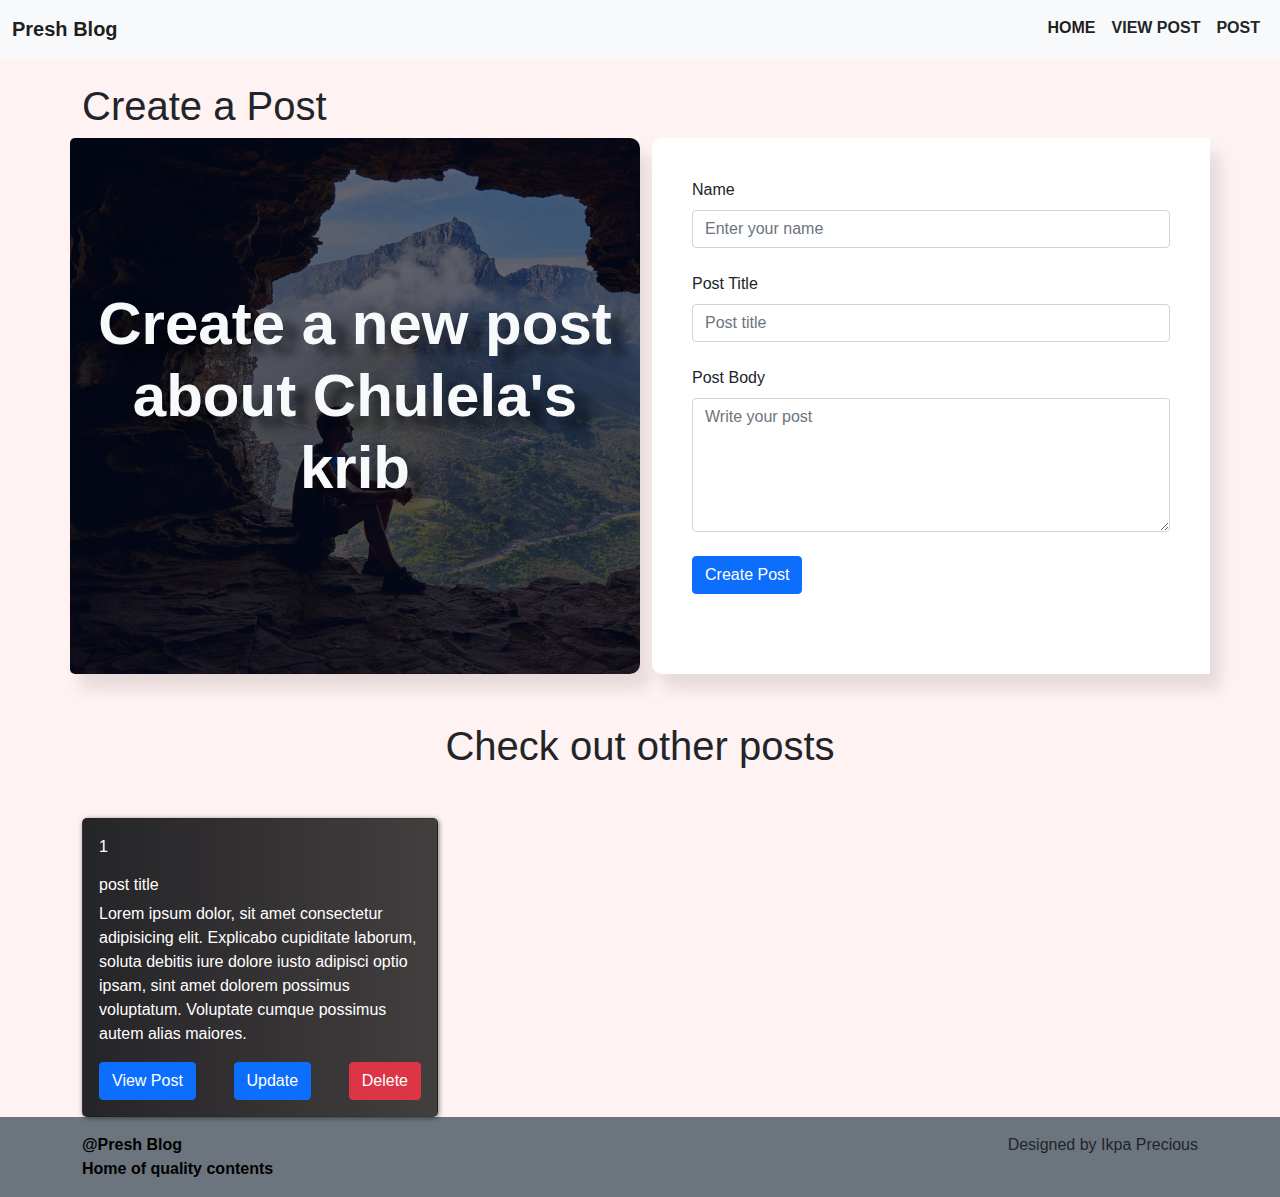
==== createpost.html @ c62d094a "Add files via upload" ====
<!DOCTYPE html>
<html lang="en">

<head>
    <meta charset="UTF-8">
    <meta http-equiv="X-UA-Compatible" content="IE=edge">
    <meta name="viewport" content="width=device-width, initial-scale=1.0">
    <link rel="stylesheet" href="./css/bootstrap.min.css">
    <link rel="stylesheet" href="./css/style.css">
    <link href="https://unpkg.com/aos@2.3.1/dist/aos.css" rel="stylesheet">
    <script src="https://unpkg.com/aos@2.3.1/dist/aos.js"></script>
    <title>Create Post</title>
</head>

<body style="background-color: #FFF2F2;">
    <header>
        <nav class="navbar navbar-expand-lg navbar-light bg-light">
            <div class="container-fluid">
                <a class="navbar-brand m-0 fw-bold" href="index.html">Presh Blog</a>
                <button class="navbar-toggler" type="button" data-bs-toggle="collapse"
                    data-bs-target="#navbarSupportedContent" aria-controls="navbarSupportedContent"
                    aria-expanded="false" aria-label="Toggle navigation">
                    <span class="navbar-toggler-icon"></span>
                </button>
                <div class="collapse navbar-collapse" id="navbarSupportedContent">
                    <ul class="navbar-nav ms-auto mb-2 mb-lg-0">
                        <li class="nav-item">
                            <a class="nav-link active fw-bold" aria-current="page" href="index.html">HOME</a>
                        </li>

                        <li class="nav-item ">
                            <a class="nav-link text-dark fw-bold" href="view.html">VIEW POST</a>
                        </li>
                        <li class="nav-item ">
                            <a class="nav-link text-dark fw-bold" href="post.html">POST</a>
                        </li>
                    </ul>
                </div>
            </div>
        </nav>
    </header>

    <div class="container pt-4">
        <h1>Create a Post</h1>
        <div class="row">
            <div class="col-lg-6 form-img">
                <h1 class="text-center form-img-text text-light">Create a new post about Chulela's krib</h1>
            </div>
            <div class="col-lg-6 outer-body pe-0">
                <div class="form-body h-100">
                    <form action="" id="post-form">
                        <label for="" class="form-label">Name</label> <br>
                        <input type="text" name="" id="post-name" required class="form-control"
                            placeholder="Enter your name"> <br>
                        <label for="" class="form-label">Post Title</label> <br>
                        <input type="text" name="" id="title" required class="form-control" placeholder="Post title">
                        <br>
                        <label for="" class="form-label"> Post Body</label> <br>
                        <textarea name="" id="body" rows="5" class="form-control" required
                            placeholder="Write your post"></textarea>
                        <button class="btn btn-primary mt-4" type="submit">Create Post</button>
                    </form>
                </div>
            </div>
            
        </div>

        <h1 class="text-center pt-5">Check out other posts</h1>
        <div class="card-section mt-5">
            <div class="row" id="post-holder">
                <div class="col-md-4">
                    <div class="card">
                        <div class="card-body">
                            <p>1</p>
                            <h6 id="post-title">post title</h6>
                            <p id="post-body">Lorem ipsum dolor, sit amet consectetur adipisicing elit. Explicabo
                                cupiditate laborum,
                                soluta debitis iure dolore iusto adipisci optio ipsam, sint amet dolorem possimus
                                voluptatum. Voluptate cumque possimus autem alias maiores.</p>
                            <div class="d-flex justify-content-between">
                                <a href="view.html" class="btn btn-primary">View Post</a>
                                <button class="btn btn-primary">Update</button>
                                <button class="btn btn-danger">Delete</button>
                            </div>
                        </div>
                    </div>
                </div>
            </div>
        </div>
    </div>

    <footer class="bg-secondary">
        <div class="container d-flex justify-content-between pt-3">
            <div>
                <p class="text-black fw-bold">@Presh Blog
                    <br> Home of quality contents
                </p>
            </div>
            <div class="text-center">
                <ul class="list-unstyled d-flex justify-content-center">
                    <li> <a href="https://www.facebook.com/ikpa.precious"> <i
                                class="bi bi-facebook text-black ms-3"></i></a></li>
                    <li> <a href="https://twitter.com/PreciousIkpa"> <i class="bi bi-twitter text-black ms-3"></i></a>
                    </li>
                    <li> <a href="https://www.linkedin.com/in/ikpa-precious-475675166/"> <i
                                class="bi bi-linkedin text-black ms-3"></i></a></li>
                    <li> <a href="https://github.com/Masterprecie"> <i class="bi bi-github text-black ms-3"></i></a>
                    </li>
                </ul>
            </div>
            <div>
                <p>Designed by Ikpa Precious </p>
            </div>

        </div>

    </footer>




    <script src="./js/bootstrap.min.js"></script>
    <script src="./js/app.js"></script>
</body>

</html>
---- css/style.css ----
*{
    margin: 0;
    padding: 0;
    box-sizing: border-box;
}

body{
    font-family: 'Raleway', sans-serif;
}
ul li::after{
    content: ''!important;
    width: 0%!important;
    height: 2px!important;
    background: #92403a!important;
    display: block!important;
    margin: auto!important;
    transition: 0.5s!important;
}
ul li:hover::after{
    width: 80%!important;
}

.landing {
    background-image: linear-gradient(rgba(4, 9, 30, 0.6), rgba(4, 9, 30, 0.7)), url(../images/background1.jpg);
    background-color: #f8dfdb;
    height: auto;
    width: 100%;
    background-position: center;
    background-size: cover;
    background-repeat: no-repeat;
    padding-bottom: 200px;
}

.landing h1{
    font-size: 200%!important;
    font-weight: 700;
}
.landing h2 {
    font-size: 50px;
    font-weight: 500;
}

@media (max-width: 769px) {
    .landing h1{
        font-size: 50px;
    }
    ul li::after{
        display: none!important;
    }
   .view-card {
    width: 100%!important;
    padding-bottom: 100px!important;
   }
   .post-cont{
    padding-top: 50px!important;
}
}

.landing h5{
    font-size: 30px;
    font-weight: 300;
    line-height: 1.5;
}

.card{
    background: linear-gradient(to right, #0f0f13e8, #030101be);
    border-radius: 5px;
    box-shadow: 1px 1px 5px rgba(0,0,0,0.5);
    color: white;
}

.form-body{
    background: #fff;
    padding: 40px;
    border-radius: 10px 0px 0px 10px;
    box-shadow: 10px 15px 15px rgba(0,0,0,0.1);
    margin-bottom: 40px;
}

.form-img{
    background-image: linear-gradient(rgba(4, 9, 30, 0.6), rgba(4, 9, 30, 0.7)), url(../images/bg-side-img.jpg);
    background-size: cover;
    border-radius: 5px 10px 10px 5px;
    box-shadow: 10px 15px 15px rgba(0,0,0,0.1);
}

.form-img-text{
    font-size: 60px;
    font-weight: 800;
    color: #fff;
    margin-top: 150px;
    text-shadow: 15px 10px 10px rgba(0,0,0,0.5);
}


.post-cont{
    padding-top: 150px;
}

@media (max-width: 769px) {
    
    .row{
        width: 100%;
        padding: 0px!important;
        margin: 0px;
    }
    .form-body {
        border-radius: 10px;
        width: 100%!important;
    }
    .form-img{
        display: none;
       
    }

    .outer-body{
        padding: 0px!important;
    }
}
    
@media (max-width:426px) {
    footer .container{ 
        flex-direction: column;
        text-align: center;
    }

}
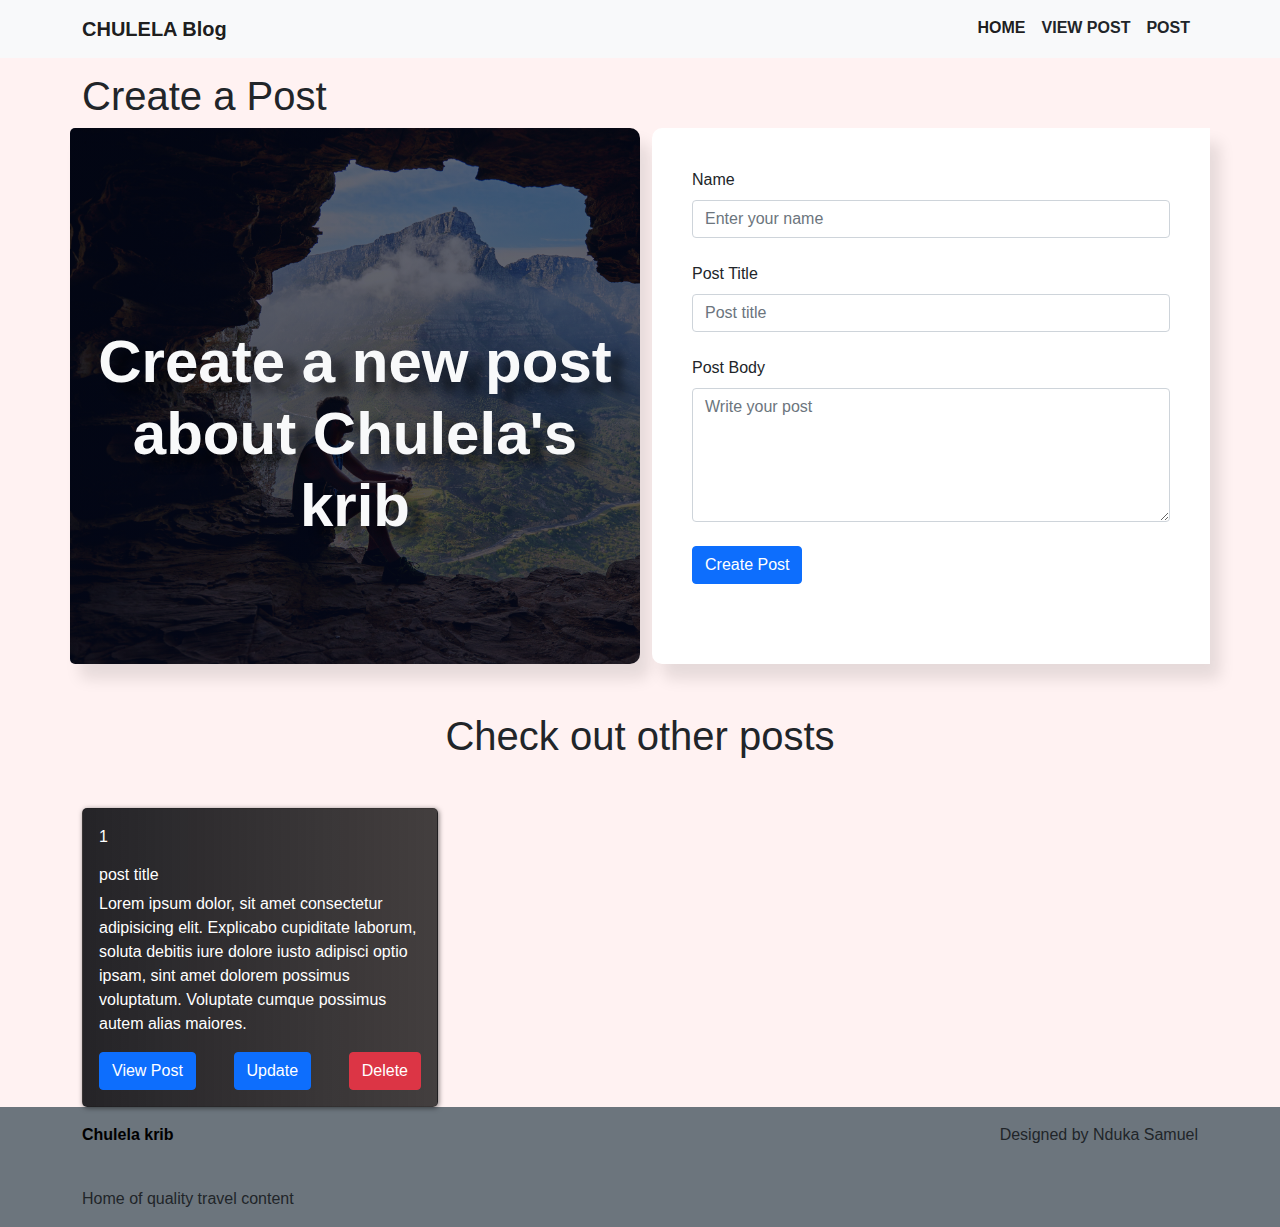
==== commit ba9d1d1c: "Add files via upload" ====
--- a/createpost.html
+++ b/createpost.html
@@ -14,12 +14,12 @@
 
 <body style="background-color: #FFF2F2;">
     <header>
-        <nav class="navbar navbar-expand-lg navbar-light bg-light">
-            <div class="container-fluid">
-                <a class="navbar-brand m-0 fw-bold" href="index.html">Presh Blog</a>
+        <nav class="navbar fixed-top navbar-expand-lg navbar-light bg-light">
+            <div class="container">
+                <a class="navbar-brand m-0 fw-bold" href="index.html">CHULELA Blog</a>
                 <button class="navbar-toggler" type="button" data-bs-toggle="collapse"
-                    data-bs-target="#navbarSupportedContent" aria-controls="navbarSupportedContent"
-                    aria-expanded="false" aria-label="Toggle navigation">
+                    data-bs-target="#navbarSupportedContent" aria-controls="navbarSupportedContent" aria-expanded="false"
+                    aria-label="Toggle navigation">
                     <span class="navbar-toggler-icon"></span>
                 </button>
                 <div class="collapse navbar-collapse" id="navbarSupportedContent">
@@ -27,12 +27,12 @@
                         <li class="nav-item">
                             <a class="nav-link active fw-bold" aria-current="page" href="index.html">HOME</a>
                         </li>
-
+    
                         <li class="nav-item ">
                             <a class="nav-link text-dark fw-bold" href="view.html">VIEW POST</a>
                         </li>
                         <li class="nav-item ">
-                            <a class="nav-link text-dark fw-bold" href="post.html">POST</a>
+                            <a class="nav-link text-dark fw-bold" href="createpost.html">POST</a>
                         </li>
                     </ul>
                 </div>
@@ -41,10 +41,10 @@
     </header>
 
     <div class="container pt-4">
-        <h1>Create a Post</h1>
+        <h1 class="mt-5">Create a Post</h1>
         <div class="row">
             <div class="col-lg-6 form-img">
-                <h1 class="text-center form-img-text text-light">Create a new post about Chulela's krib</h1>
+                <h1 class="text-center form-img-text text-light pt-5">Create a new post about Chulela's krib</h1>
             </div>
             <div class="col-lg-6 outer-body pe-0">
                 <div class="form-body h-100">
@@ -77,7 +77,7 @@
                                 cupiditate laborum,
                                 soluta debitis iure dolore iusto adipisci optio ipsam, sint amet dolorem possimus
                                 voluptatum. Voluptate cumque possimus autem alias maiores.</p>
-                            <div class="d-flex justify-content-between">
+                            <div class="d-flex justify-content-between others">
                                 <a href="view.html" class="btn btn-primary">View Post</a>
                                 <button class="btn btn-primary">Update</button>
                                 <button class="btn btn-danger">Delete</button>
@@ -92,28 +92,27 @@
     <footer class="bg-secondary">
         <div class="container d-flex justify-content-between pt-3">
             <div>
-                <p class="text-black fw-bold">@Presh Blog
-                    <br> Home of quality contents
+                <p class="text-black fw-bold">Chulela krib</p>
+                <br> Home of quality travel content
                 </p>
             </div>
             <div class="text-center">
                 <ul class="list-unstyled d-flex justify-content-center">
-                    <li> <a href="https://www.facebook.com/ikpa.precious"> <i
+                    <li> <a href="https://www.facebook.com/nsamc"> <i
                                 class="bi bi-facebook text-black ms-3"></i></a></li>
-                    <li> <a href="https://twitter.com/PreciousIkpa"> <i class="bi bi-twitter text-black ms-3"></i></a>
+                    <li> <a href="https://twitter.com/_nsamc"> <i class="bi bi-twitter text-black ms-3"></i></a>
                     </li>
-                    <li> <a href="https://www.linkedin.com/in/ikpa-precious-475675166/"> <i
+                    <li> <a href="https://www.linkedin.com/in/samuel-nduka-gmnse-639a4abb/"> <i
                                 class="bi bi-linkedin text-black ms-3"></i></a></li>
-                    <li> <a href="https://github.com/Masterprecie"> <i class="bi bi-github text-black ms-3"></i></a>
+                    <li> <a href="https://github.com/ndukasamuel"> <i class="bi bi-github text-black ms-3"></i></a>
                     </li>
                 </ul>
             </div>
             <div>
-                <p>Designed by Ikpa Precious </p>
+                <p>Designed by Nduka Samuel</p>
             </div>
-
         </div>
-
+    
     </footer>
 
 
--- a/css/style.css
+++ b/css/style.css
@@ -110,7 +110,7 @@
     }
     .form-img{
         display: none;
-       
+
     }
 
     .outer-body{
